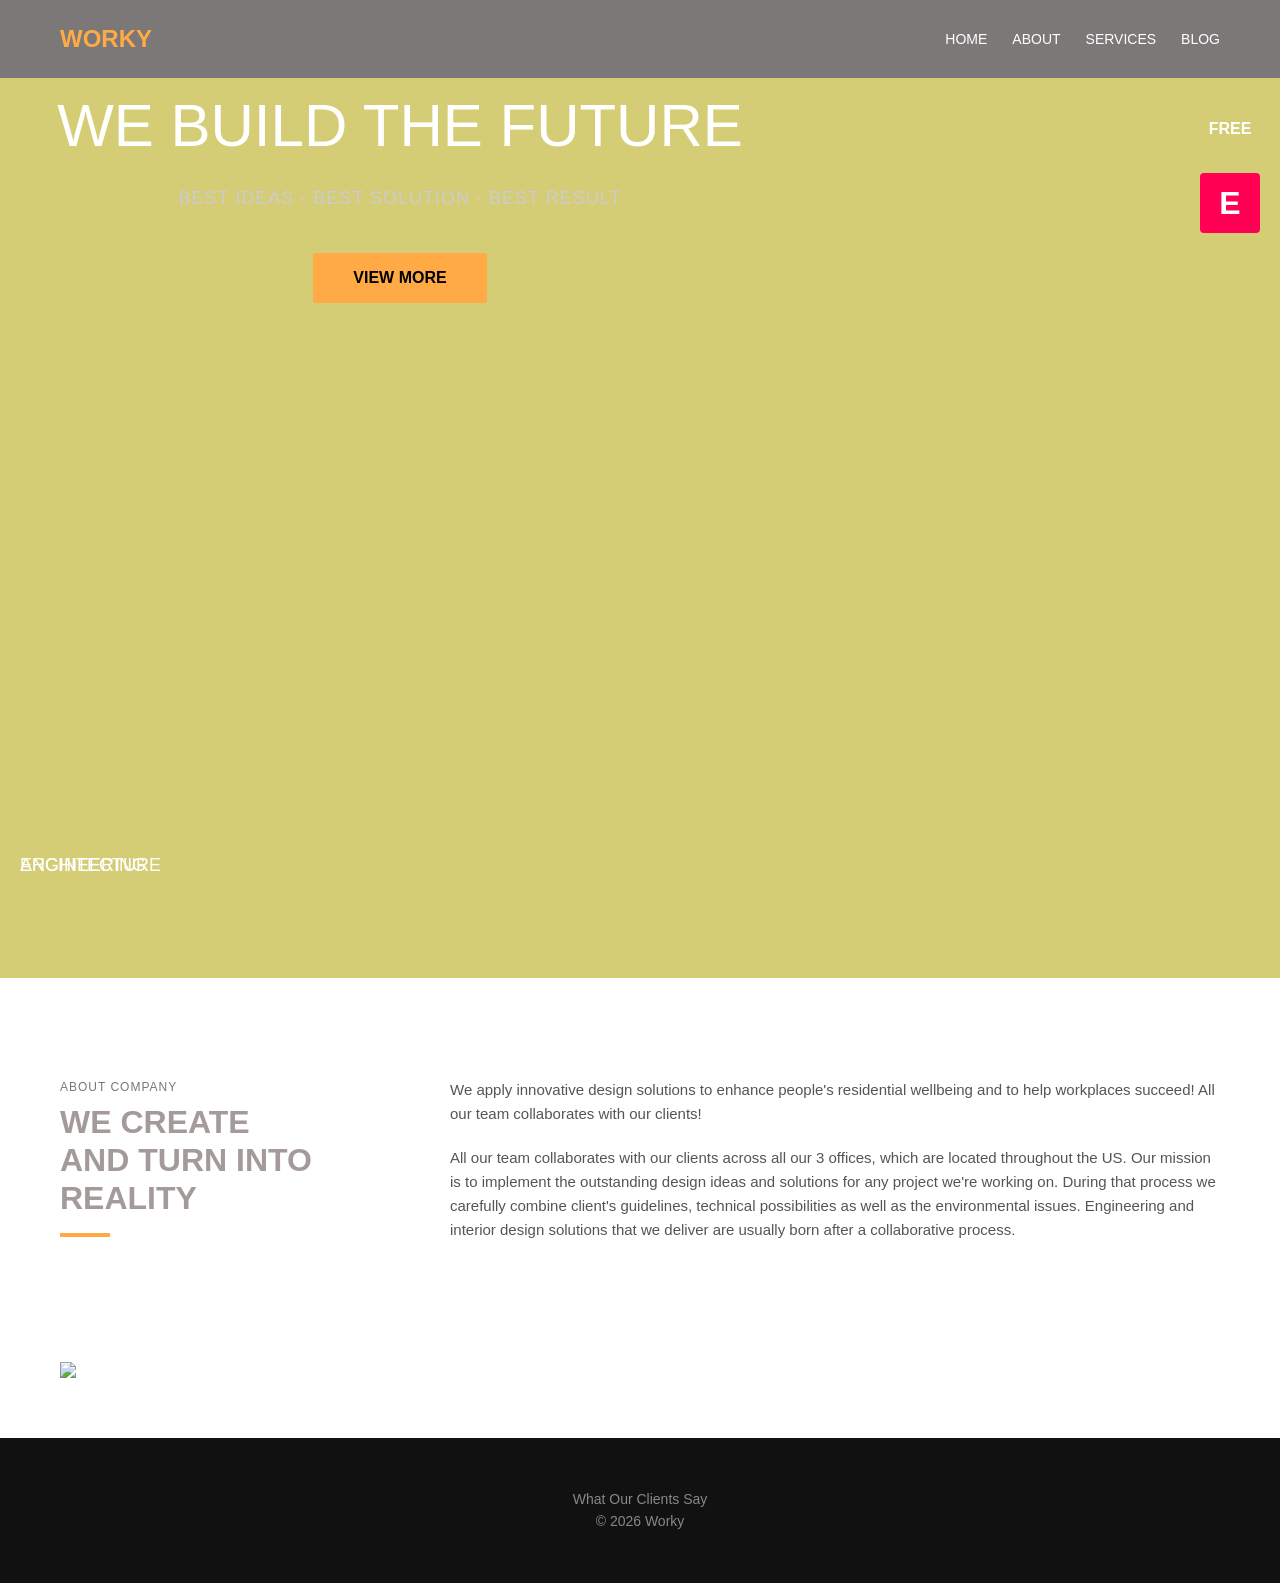
==== index.html @ f25a7ab8 "Rename indexin.html to index.html" ====
<!DOCTYPE html>
<html lang="en">
<head>
    <meta charset="UTF-8">
    <meta name="viewport" content="width=device-width, initial-scale=1.0">
    <title>Worky</title>
    <link rel="stylesheet" href="./style3.css">
</head>
<body>

    <header class="main-header">
        <div class="header-container">
            <div class="logo">
                Worky
            </div>
            <nav class="navigation">
                <ul>
                    <li><a href="#">Home</a></li>
                    <li><a href="#">About</a></li>
                    <li><a href="#">Services</a></li>
                    <li><a href="#">Blog</a></li>
                </ul>
            </nav>
        </div>
    </header>

    <main>
        
        <section class="hero-section">
            <div class="hero-overlay">
                <div class="hero-content">
                    <h1>We Build The Future</h1>
                    <p>Best Ideas - Best Solution - Best Result</p>
                    <a href="#" class="btn-primary">View More</a>
                </div>
            </div>
            <div class="floating-icons">
                <div class="icon-free">FREE</div>
                <div class="icon-logo">E</div>
            </div>
        </section>

        <section class="about-section">
            <div class="container flex-row">
                <div class="about-text-column title-col">
                    <p class="section-subtitle">ABOUT COMPANY</p>
                    <h2 class="section-title">We Create<br>And Turn Into<br>Reality</h2>
                    <div class="underline-accent"></div>
                </div>
                <div class="about-text-column paragraph-col">
                    <p>We apply innovative design solutions to enhance people's residential wellbeing and to help workplaces succeed! All our team collaborates with our clients!</p>
                    <p>All our team collaborates with our clients across all our 3 offices, which are located throughout the US. Our mission is to implement the outstanding design ideas and solutions for any project we're working on. During that process we carefully combine client's guidelines, technical possibilities as well as the environmental issues. Engineering and interior design solutions that we deliver are usually born after a collaborative process.</p>
                </div>
            </div>
        </section>

        <section class="services-section">
            <div class="container flex-row service-grid">
                
                <div class="service-card">
                    <img src="./archtecture.jpg" alt="Architecture">
                    <div class=" bg-architecture">
                        </div>
                    <h3>Architecture</h3>
                </div>

                <div class="service-card">
                    <img src="./download.jpg" alt="">
                    <div class=" bg-engineering">
                        </div>
                    <h3>Engineering</h3>
                </div>

                

            </div>
        </section>

    </main>

    <footer class="main-footer">
        <div class="container">
            <p>What Our Clients Say</p>
            <p>&copy; 2026 Worky </p>
        </div>
    </footer>

</body>
</html>
---- style3.css ----
* {
    margin: 0;
    padding: 0;
    box-sizing: border-box; 
}

body {
    font-family: Arial, sans-serif; 
    color: #a49a9a;
    background-color: #fff;
    line-height: 1.6; 
}

a {
    text-decoration: none;
    color: inherit;
}

ul {
    list-style: none;
}


.container {
    max-width: 1200px;
    margin: 0 auto;
    padding: 0 20px;
}


.flex-row {
    display: flex;
    justify-content: space-between;
    align-items: flex-start; 
    gap: 40px; 
}


.main-header {
    background-color: rgba(102, 97, 97, 0.85); 
    color: #fff;
    padding: 20px 0;
    position: centered; 
    width: 100%;
    z-index: 10; 
}

.header-container {
    max-width: 1200px;
    margin: 0 auto;
    padding: 0 20px;
    display: flex;
    justify-content: space-between;
    align-items: center;
}

.logo {
    font-size: 24px;
    font-weight: bold;
    text-transform: uppercase;
    color: #ffaa44; 
}

.navigation ul {
    display: flex;
    gap: 25px;
}

.navigation a {
    text-transform: uppercase;
    font-size: 14px;
}


.hero-section {
    position: relative;
    width: 100%;
    height: 100vh; 
    background-color: #cbc1c1; 
    text-align: center;
    color: #fff;
    display: flex;
    align-items: center;
    justify-content: center;
}


.hero-overlay {
    position: absolute;
    top: 0;
    left: 0;
    width: 100%;
    height: 100%;
    
    
    background-image: url('./HD-wallpaper-architecture-design-of-commercial-buildings-01.jpg'); 
    
    
    background-color: rgba(218, 213, 68, 0.6); 
    background-size: cover;
    background-position: center;
}

.hero-content {
    position: relative;
    z-index: 5;
    text-align: center;
    max-width: 800px;
}

.hero-content h1 {
    font-size: 60px;
    text-transform: uppercase;
    font-weight: 300; 
    margin-bottom: 10px;
}

.hero-content p {
    font-size: 18px;
    color: #ccc;
    margin-bottom: 40px;
    text-transform: uppercase;
    letter-spacing: 1px;
}


.btn-primary {
    display: inline-block;
    background-color: #ffaa44; 
    color: #000;
    padding: 12px 40px;
    text-transform: uppercase;
    font-weight: bold;
    border-radius: 3px;
    transition: background-color 0.3s;
}

.btn-primary:hover {
    background-color: #f79929;
}


.floating-icons {
    position: absolute;
    top: 20px;
    right: 20px;
    z-index: 10;
}

.icon-free, .icon-logo {
    width: 60px;
    height: 60px;
    margin-bottom: 15px;
    display: flex;
    justify-content: center;
    align-items: center;
    color: #fff;
    font-weight: bold;
    border-radius: 4px;
}



.icon-logo {
    background-color: #ff0055;
    font-size: 32px;
}


.about-section {
    padding: 100px 0;
}

.about-text-column {
    flex: 1;
}

.title-col {
    max-width: 350px;
}

.section-subtitle {
    font-size: 12px;
    letter-spacing: 1px;
    color: #777;
    margin-bottom: 5px;
}

.section-title {
    font-size: 32px;
    line-height: 1.2;
    text-transform: uppercase;
}

.underline-accent {
    width: 50px;
    height: 4px;
    background-color: #ffaa44;
    margin-top: 15px;
}

.paragraph-col p {
    margin-bottom: 20px;
    color: #555;
    font-size: 15px;
}


.services-section {
    padding-bottom: 50px;
}

.service-grid {
    gap: 30px; 
}

.service-card {
    flex: 1; /
    position: relative;
    background-color: #ffffff; 
    color: #fff;
}


.image-placeholder {
    width: 50%;
    aspect-ratio: 16 / 9; 
    background-size: cover;
    background-position: center;
    position: relative;
}


.image-placeholder::after {
    content: "Image Placeholder";
    position: absolute;
    top: 50%;
    left: 50%;
    transform: translate(-50%, -50%);
    font-size: 12px;
    background-color: rgba(255, 255, 255, 0.7);
    color: #eadddd;
    padding: 5px 10px;
}

.service-card h3 {
    position: absolute;
    bottom: 20px;
    left: 20px;
    text-transform: uppercase;
    font-weight: 300;
    font-size: 18px;
}


.bg-architecture {
    background-color: #444; 
}


.bg-engineering {
    background-color: #555; 
}






.main-footer {
    background-color: #111;
    color: #888;
    padding: 50px 0;
    text-align: center;
    font-size: 14px;
}
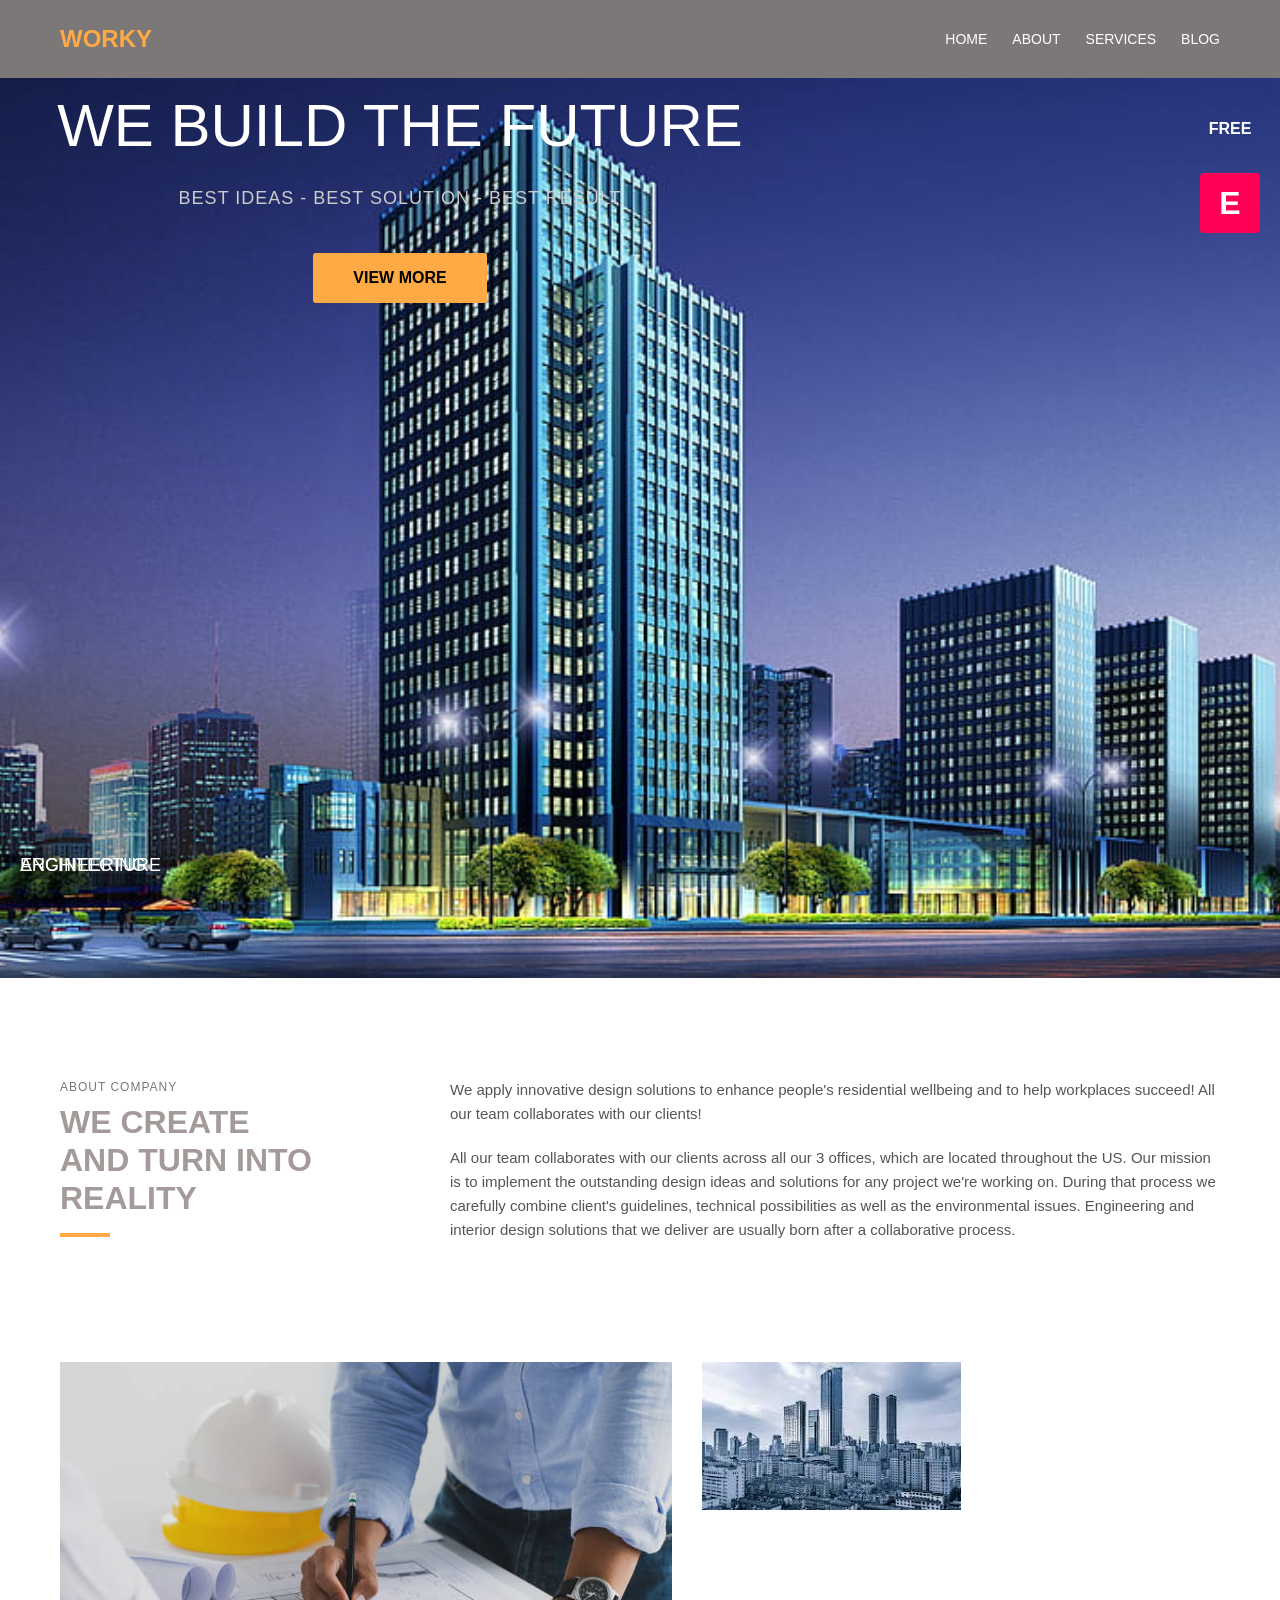
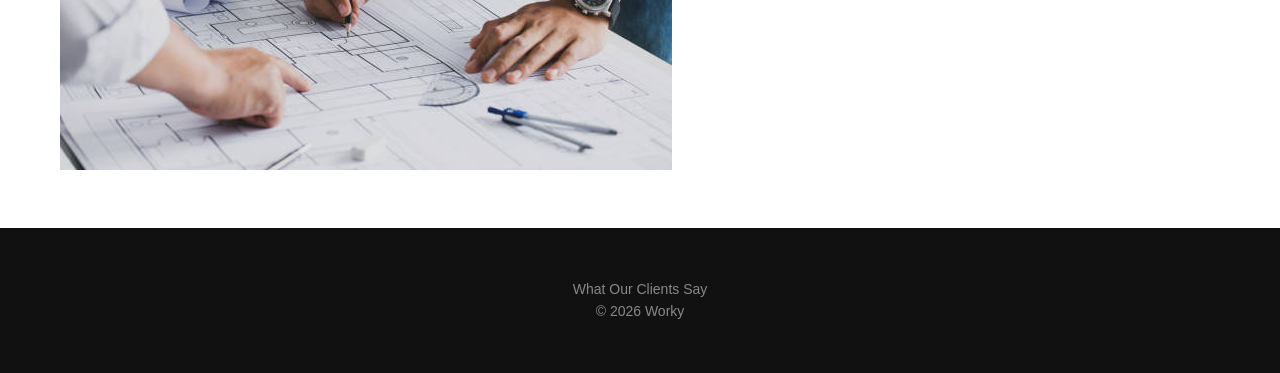
==== commit 07d3832d: "Update index.html" ====
--- a/index.html
+++ b/index.html
@@ -4,7 +4,7 @@
     <meta charset="UTF-8">
     <meta name="viewport" content="width=device-width, initial-scale=1.0">
     <title>Worky</title>
-    <link rel="stylesheet" href="./style3.css">
+    <link rel="stylesheet" href="./style.css">
 </head>
 <body>
 
@@ -58,7 +58,7 @@
             <div class="container flex-row service-grid">
                 
                 <div class="service-card">
-                    <img src="./archtecture.jpg" alt="Architecture">
+                    <img src="./istockphoto-1330168130-612x612.jpg">
                     <div class=" bg-architecture">
                         </div>
                     <h3>Architecture</h3>
--- a/style.css
+++ b/style.css
@@ -0,0 +1,277 @@
+
+* {
+    margin: 0;
+    padding: 0;
+    box-sizing: border-box; 
+}
+
+body {
+    font-family: Arial, sans-serif; 
+    color: #a49a9a;
+    background-color: #fff;
+    line-height: 1.6; 
+}
+
+a {
+    text-decoration: none;
+    color: inherit;
+}
+
+ul {
+    list-style: none;
+}
+
+
+.container {
+    max-width: 1200px;
+    margin: 0 auto;
+    padding: 0 20px;
+}
+
+
+.flex-row {
+    display: flex;
+    justify-content: space-between;
+    align-items: flex-start; 
+    gap: 40px; 
+}
+
+
+.main-header {
+    background-color: rgba(102, 97, 97, 0.85); 
+    color: #fff;
+    padding: 20px 0;
+    position: centered; 
+    width: 100%;
+    z-index: 10; 
+}
+
+.header-container {
+    max-width: 1200px;
+    margin: 0 auto;
+    padding: 0 20px;
+    display: flex;
+    justify-content: space-between;
+    align-items: center;
+}
+
+.logo {
+    font-size: 24px;
+    font-weight: bold;
+    text-transform: uppercase;
+    color: #ffaa44; 
+}
+
+.navigation ul {
+    display: flex;
+    gap: 25px;
+}
+
+.navigation a {
+    text-transform: uppercase;
+    font-size: 14px;
+}
+
+
+.hero-section {
+    position: relative;
+    width: 100%;
+    height: 100vh; 
+    background-color: #cbc1c1; 
+    text-align: center;
+    color: #fff;
+    display: flex;
+    align-items: center;
+    justify-content: center;
+}
+
+
+.hero-overlay {
+    position: absolute;
+    top: 0;
+    left: 0;
+    width: 100%;
+    height: 100%;
+    
+    
+    background-image: url('./HD-wallpaper-architecture-design-of-commercial-buildings-01.jpg'); 
+    
+    
+    background-color: rgba(218, 213, 68, 0.6); 
+    background-size: cover;
+    background-position: center;
+}
+
+.hero-content {
+    position: relative;
+    z-index: 5;
+    text-align: center;
+    max-width: 800px;
+}
+
+.hero-content h1 {
+    font-size: 60px;
+    text-transform: uppercase;
+    font-weight: 300; 
+    margin-bottom: 10px;
+}
+
+.hero-content p {
+    font-size: 18px;
+    color: #ccc;
+    margin-bottom: 40px;
+    text-transform: uppercase;
+    letter-spacing: 1px;
+}
+
+
+.btn-primary {
+    display: inline-block;
+    background-color: #ffaa44; 
+    color: #000;
+    padding: 12px 40px;
+    text-transform: uppercase;
+    font-weight: bold;
+    border-radius: 3px;
+    transition: background-color 0.3s;
+}
+
+.btn-primary:hover {
+    background-color: #f79929;
+}
+
+
+.floating-icons {
+    position: absolute;
+    top: 20px;
+    right: 20px;
+    z-index: 10;
+}
+
+.icon-free, .icon-logo {
+    width: 60px;
+    height: 60px;
+    margin-bottom: 15px;
+    display: flex;
+    justify-content: center;
+    align-items: center;
+    color: #fff;
+    font-weight: bold;
+    border-radius: 4px;
+}
+
+
+
+.icon-logo {
+    background-color: #ff0055;
+    font-size: 32px;
+}
+
+
+.about-section {
+    padding: 100px 0;
+}
+
+.about-text-column {
+    flex: 1;
+}
+
+.title-col {
+    max-width: 350px;
+}
+
+.section-subtitle {
+    font-size: 12px;
+    letter-spacing: 1px;
+    color: #777;
+    margin-bottom: 5px;
+}
+
+.section-title {
+    font-size: 32px;
+    line-height: 1.2;
+    text-transform: uppercase;
+}
+
+.underline-accent {
+    width: 50px;
+    height: 4px;
+    background-color: #ffaa44;
+    margin-top: 15px;
+}
+
+.paragraph-col p {
+    margin-bottom: 20px;
+    color: #555;
+    font-size: 15px;
+}
+
+
+.services-section {
+    padding-bottom: 50px;
+}
+
+.service-grid {
+    gap: 30px; 
+}
+
+.service-card {
+    flex: 1; /
+    position: relative;
+    background-color: #ffffff; 
+    color: #fff;
+}
+
+
+.image-placeholder {
+    width: 50%;
+    aspect-ratio: 16 / 9; 
+    background-size: cover;
+    background-position: center;
+    position: relative;
+}
+
+
+.image-placeholder::after {
+    content: "Image Placeholder";
+    position: absolute;
+    top: 50%;
+    left: 50%;
+    transform: translate(-50%, -50%);
+    font-size: 12px;
+    background-color: rgba(255, 255, 255, 0.7);
+    color: #eadddd;
+    padding: 5px 10px;
+}
+
+.service-card h3 {
+    position: absolute;
+    bottom: 20px;
+    left: 20px;
+    text-transform: uppercase;
+    font-weight: 300;
+    font-size: 18px;
+}
+
+
+.bg-architecture {
+    background-color: #444; 
+}
+
+
+.bg-engineering {
+    background-color: #555; 
+}
+
+
+
+
+
+
+.main-footer {
+    background-color: #111;
+    color: #888;
+    padding: 50px 0;
+    text-align: center;
+    font-size: 14px;
+}
